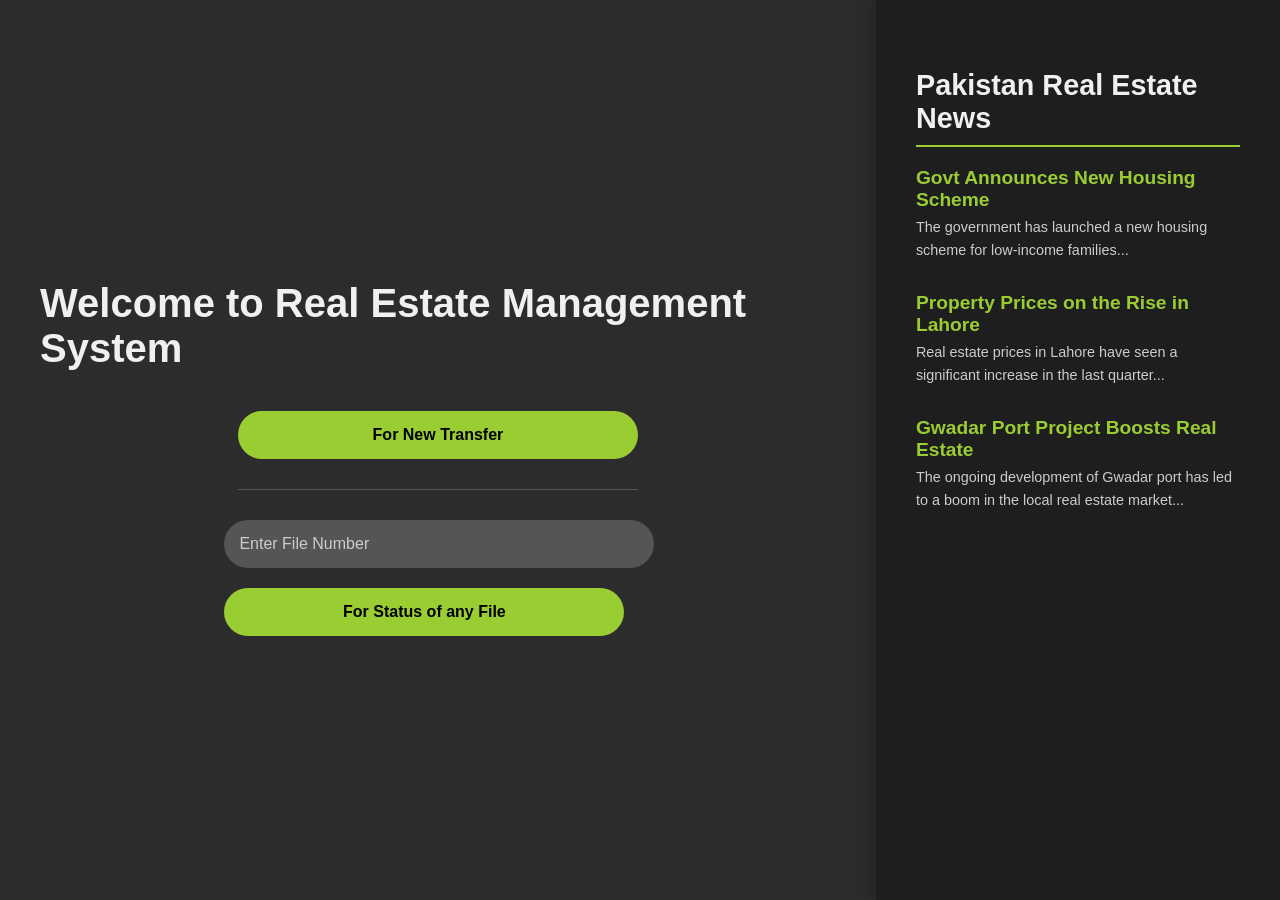
==== index.html @ b8188f8b "Initial commit" ====
<!DOCTYPE html>
<html lang="en">
<head>
    <meta charset="UTF-8">
    <meta name="viewport" content="width=device-width, initial-scale=1.0">
    <title>Real Estate Management System</title>
    <link rel="stylesheet" href="style.css?v=1.1">
</head>
<body>
    <div class="main-content">
        <h1>Welcome to Real Estate Management System</h1>
        <button>For New Transfer</button>
        <hr>
        <div>
            <input type="text" placeholder="Enter File Number">
            <button>For Status of any File</button>
        </div>
    </div>
    <div class="sidebar">
        <h3>Pakistan Real Estate News</h3>
        <div class="news-item">
            <h4>Govt Announces New Housing Scheme</h4>
            <p>The government has launched a new housing scheme for low-income families...</p>
        </div>
        <div class="news-item">
            <h4>Property Prices on the Rise in Lahore</h4>
            <p>Real estate prices in Lahore have seen a significant increase in the last quarter...</p>
        </div>
        <div class="news-item">
            <h4>Gwadar Port Project Boosts Real Estate</h4>
            <p>The ongoing development of Gwadar port has led to a boom in the local real estate market...</p>
        </div>
    </div>
</body>
</html>
---- style.css ----
body {
    display: flex;
    font-family: sans-serif;
    background-color: #2c2c2c; /* Dark background */
    color: #f0f0f0; /* Light text */
    margin: 0;
    min-height: 100vh;
}

.main-content {
    flex-grow: 1;
    padding: 40px;
    display: flex;
    flex-direction: column;
    justify-content: center;
    align-items: center;
}

.sidebar {
    width: 350px; /* Increased width for better spacing */
    background-color: #1e1e1e; /* Slightly different dark shade */
    padding: 40px;
    box-shadow: -5px 0 15px rgba(0,0,0,0.2); /* Add a subtle shadow */
}

h1 {
    font-size: 2.5em;
    margin-bottom: 30px;
}

h3 {
   font-size: 1.8em;
   margin-bottom: 20px;
   border-bottom: 2px solid #9acd32; /* Green accent */
   padding-bottom: 10px;
}

.main-content button, input[type="text"] {
    width: 100%;
    max-width: 400px;
    padding: 15px;
    margin: 10px 0;
    border-radius: 25px; /* Rounded corners */
    border: none;
    font-size: 1em;
}

input[type="text"] {
    background-color: #555;
    color: #fff;
}

input::placeholder {
    color: #ccc;
}

button {
    background-color: #9acd32; /* Vibrant green */
    color: #000;
    cursor: pointer;
    font-weight: bold;
    transition: background-color 0.3s;
}

button:hover {
    background-color: #76b412; /* Darker green on hover */
}

hr {
    border: none;
    height: 1px;
    background-color: #555;
    width: 100%;
    max-width: 400px;
    margin: 20px 0;
}

.news-item {
    margin-bottom: 30px;
}

.news-item h4 {
    font-size: 1.2em;
    margin-top: 0;
    margin-bottom: 5px;
    color: #9acd32; /* Green accent for news titles */
}

.news-item p {
    margin: 0;
    font-size: 0.9em;
    line-height: 1.6;
    color: #ccc; /* Lighter text for description */
}
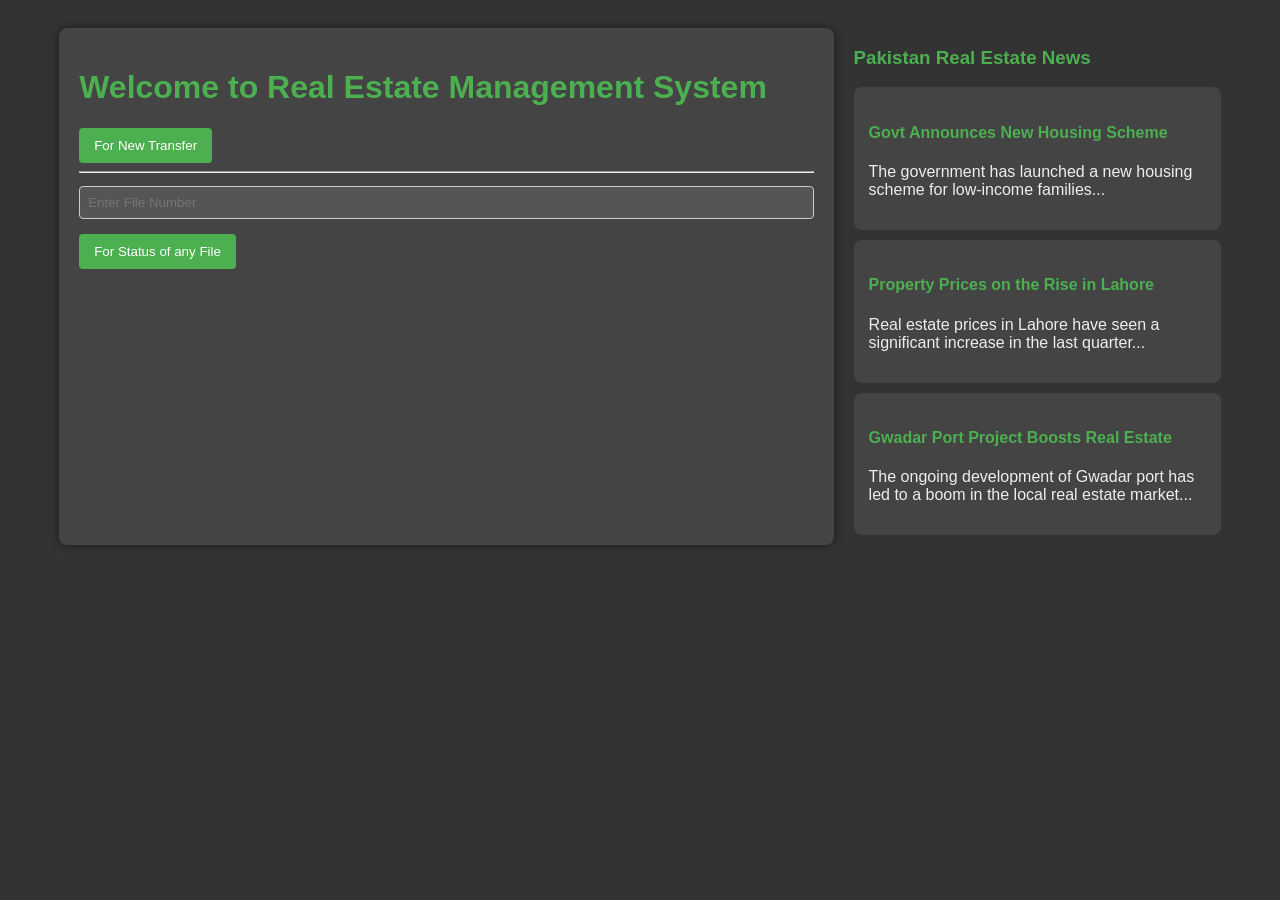
==== commit 02278f9a: "feat: Add new transfer page and update styles" ====
--- a/index.html
+++ b/index.html
@@ -9,7 +9,7 @@
 <body>
     <div class="main-content">
         <h1>Welcome to Real Estate Management System</h1>
-        <button>For New Transfer</button>
+        <a href="new_transfer.html"><button>For New Transfer</button></a>
         <hr>
         <div>
             <input type="text" placeholder="Enter File Number">
--- a/style.css
+++ b/style.css
@@ -1,95 +1,67 @@
-
 body {
+    background-color: #333;
+    color: #eee;
+    font-family: sans-serif;
     display: flex;
-    font-family: sans-serif;
-    background-color: #2c2c2c; /* Dark background */
-    color: #f0f0f0; /* Light text */
-    margin: 0;
-    min-height: 100vh;
+    justify-content: center;
+    padding: 20px;
 }
 
 .main-content {
-    flex-grow: 1;
-    padding: 40px;
-    display: flex;
-    flex-direction: column;
-    justify-content: center;
-    align-items: center;
+    background-color: #444;
+    padding: 20px;
+    border-radius: 8px;
+    width: 60%;
+    box-shadow: 0 0 10px rgba(0,0,0,0.5);
+}
+
+h1, h2, h3, h4 {
+    color: #4CAF50;
+}
+
+button {
+    background-color: #4CAF50;
+    color: white;
+    padding: 10px 15px;
+    border: none;
+    border-radius: 4px;
+    cursor: pointer;
+}
+
+button:hover {
+    background-color: #45a049;
+}
+
+input[type="text"], input[type="datetime-local"] {
+    width: 100%;
+    padding: 8px;
+    margin: 5px 0 15px 0;
+    display: inline-block;
+    border: 1px solid #ccc;
+    border-radius: 4px;
+    box-sizing: border-box;
+    background-color: #555;
+    color: #eee;
 }
 
 .sidebar {
-    width: 350px; /* Increased width for better spacing */
-    background-color: #1e1e1e; /* Slightly different dark shade */
-    padding: 40px;
-    box-shadow: -5px 0 15px rgba(0,0,0,0.2); /* Add a subtle shadow */
-}
-
-h1 {
-    font-size: 2.5em;
-    margin-bottom: 30px;
-}
-
-h3 {
-   font-size: 1.8em;
-   margin-bottom: 20px;
-   border-bottom: 2px solid #9acd32; /* Green accent */
-   padding-bottom: 10px;
-}
-
-.main-content button, input[type="text"] {
-    width: 100%;
-    max-width: 400px;
-    padding: 15px;
-    margin: 10px 0;
-    border-radius: 25px; /* Rounded corners */
-    border: none;
-    font-size: 1em;
-}
-
-input[type="text"] {
-    background-color: #555;
-    color: #fff;
-}
-
-input::placeholder {
-    color: #ccc;
-}
-
-button {
-    background-color: #9acd32; /* Vibrant green */
-    color: #000;
-    cursor: pointer;
-    font-weight: bold;
-    transition: background-color 0.3s;
-}
-
-button:hover {
-    background-color: #76b412; /* Darker green on hover */
-}
-
-hr {
-    border: none;
-    height: 1px;
-    background-color: #555;
-    width: 100%;
-    max-width: 400px;
-    margin: 20px 0;
+    width: 30%;
+    padding-left: 20px;
 }
 
 .news-item {
-    margin-bottom: 30px;
+    background-color: #444;
+    padding: 15px;
+    margin-bottom: 10px;
+    border-radius: 8px;
 }
 
-.news-item h4 {
-    font-size: 1.2em;
-    margin-top: 0;
-    margin-bottom: 5px;
-    color: #9acd32; /* Green accent for news titles */
+.form-group {
+    margin-bottom: 15px;
 }
 
-.news-item p {
-    margin: 0;
-    font-size: 0.9em;
-    line-height: 1.6;
-    color: #ccc; /* Lighter text for description */
+label {
+    display: block;
+    margin-bottom: 5px;
+    color: #4CAF50;
 }
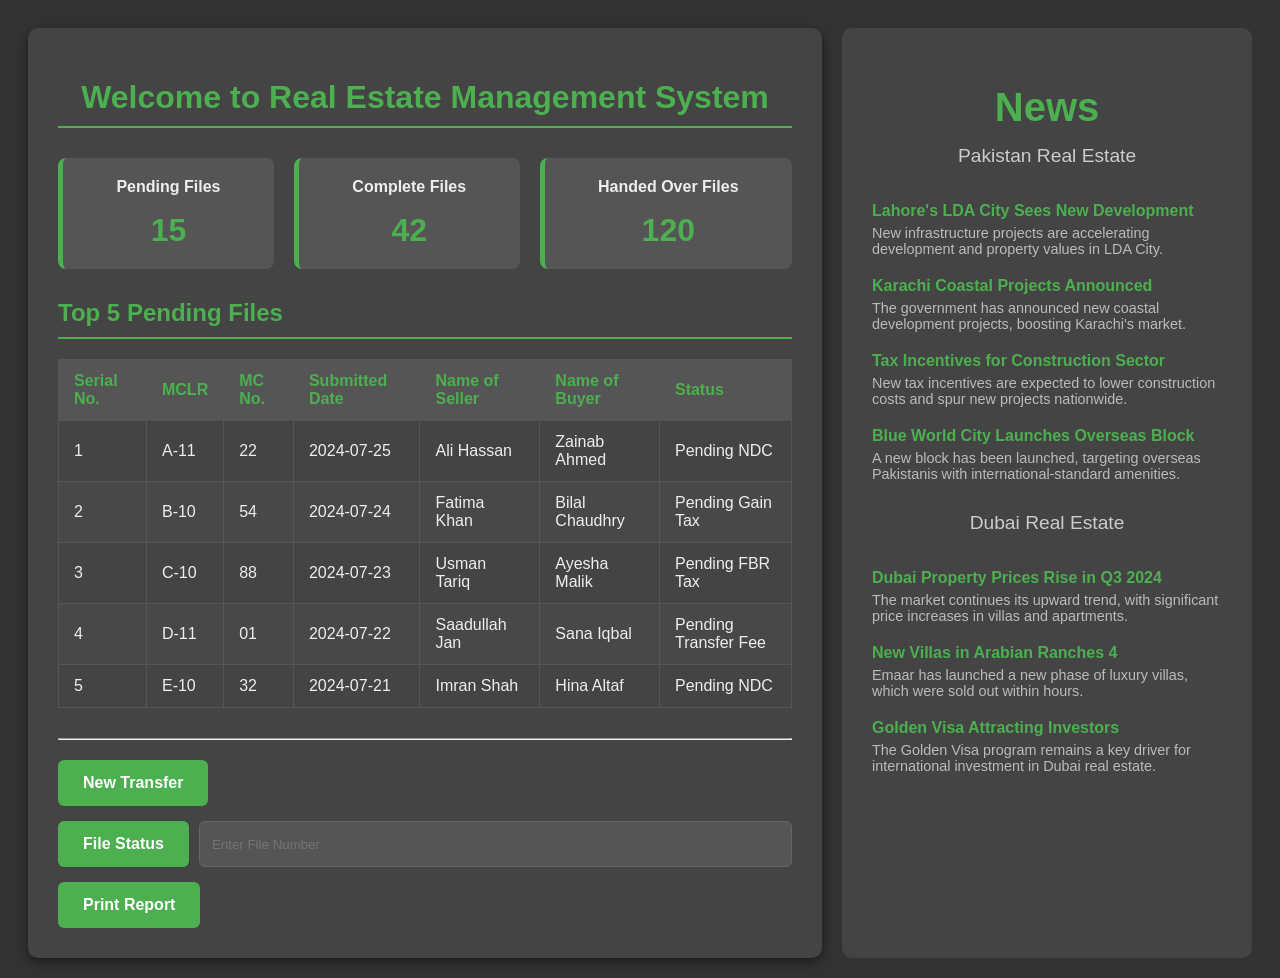
==== commit f9afa49b: "Style: update dashboard layout and table design" ====
--- a/index.html
+++ b/index.html
@@ -1,35 +1,139 @@
-<!DOCTYPE html>
-<html lang="en">
-<head>
-    <meta charset="UTF-8">
-    <meta name="viewport" content="width=device-width, initial-scale=1.0">
-    <title>Real Estate Management System</title>
-    <link rel="stylesheet" href="style.css?v=1.1">
-</head>
-<body>
-    <div class="main-content">
-        <h1>Welcome to Real Estate Management System</h1>
-        <a href="new_transfer.html"><button>For New Transfer</button></a>
-        <hr>
-        <div>
-            <input type="text" placeholder="Enter File Number">
-            <button>For Status of any File</button>
-        </div>
-    </div>
-    <div class="sidebar">
-        <h3>Pakistan Real Estate News</h3>
-        <div class="news-item">
-            <h4>Govt Announces New Housing Scheme</h4>
-            <p>The government has launched a new housing scheme for low-income families...</p>
-        </div>
-        <div class="news-item">
-            <h4>Property Prices on the Rise in Lahore</h4>
-            <p>Real estate prices in Lahore have seen a significant increase in the last quarter...</p>
-        </div>
-        <div class="news-item">
-            <h4>Gwadar Port Project Boosts Real Estate</h4>
-            <p>The ongoing development of Gwadar port has led to a boom in the local real estate market...</p>
-        </div>
-    </div>
-</body>
-</html>+      <!DOCTYPE html>
+      <html lang="en">
+      <head>
+          <meta charset="UTF-8">
+          <meta name="viewport" content="width=device-width, initial-scale=1.0">
+          <title>Real Estate Management System</title>
+          <link rel="stylesheet" href="style.css?v=1.8">
+      </head>
+      <body>
+         <div class="main-content">
+             <h1>Welcome to Real Estate Management System</h1>
+
+             <div class="dashboard">
+                 <div class="dashboard-card">
+                     <h3>Pending Files</h3>
+                     <p id="pending-count">15</p>
+                 </div>
+                 <div class="dashboard-card">
+                     <h3>Complete Files</h3>
+                     <p id="complete-count">42</p>
+                 </div>
+                 <div class="dashboard-card">
+                     <h3>Handed Over Files</h3>
+                     <p id="handed-over-count">120</p>
+                 </div>
+             </div>
+
+             <div class="pending-files-table">
+                <h2>Top 5 Pending Files</h2>
+                <table>
+                    <thead>
+                        <tr>
+                            <th>Serial No.</th>
+                            <th>MCLR</th>
+                            <th>MC No.</th>
+                            <th>Submitted Date</th>
+                            <th>Name of Seller</th>
+                            <th>Name of Buyer</th>
+                            <th>Status</th>
+                        </tr>
+                    </thead>
+                    <tbody>
+                        <tr>
+                            <td>1</td>
+                            <td>A-11</td>
+                            <td>22</td>
+                            <td>2024-07-25</td>
+                            <td>Ali Hassan</td>
+                            <td>Zainab Ahmed</td>
+                            <td>Pending NDC</td>
+                        </tr>
+                        <tr>
+                            <td>2</td>
+                            <td>B-10</td>
+                            <td>54</td>
+                            <td>2024-07-24</td>
+                            <td>Fatima Khan</td>
+                            <td>Bilal Chaudhry</td>
+                            <td>Pending Gain Tax</td>
+                        </tr>
+                        <tr>
+                            <td>3</td>
+                            <td>C-10</td>
+                            <td>88</td>
+                            <td>2024-07-23</td>
+                            <td>Usman Tariq</td>
+                            <td>Ayesha Malik</td>
+                            <td>Pending FBR Tax</td>
+                        </tr>
+                        <tr>
+                            <td>4</td>
+                            <td>D-11</td>
+                            <td>01</td>
+                            <td>2024-07-22</td>
+                            <td>Saadullah Jan</td>
+                            <td>Sana Iqbal</td>
+                            <td>Pending Transfer Fee</td>
+                        </tr>
+                        <tr>
+                            <td>5</td>
+                            <td>E-10</td>
+                            <td>32</td>
+                            <td>2024-07-21</td>
+                            <td>Imran Shah</td>
+                            <td>Hina Altaf</td>
+                            <td>Pending NDC</td>
+                        </tr>
+                    </tbody>
+                </table>
+             </div>
+
+             <hr style="margin-top: 30px;">
+             <div class="actions-container-bottom">
+                 <a href="new_transfer.html"><button>New Transfer</button></a>
+                 <div class="status-search-container">
+                    <button>File Status</button>
+                    <input type="text" placeholder="Enter File Number">
+                 </div>
+                 <button class="print-button">Print Report</button>
+             </div>
+
+         </div>
+         <div class="sidebar">
+             <h1>News</h1>
+             
+             <h2>Pakistan Real Estate</h2>
+             <div class="news-item">
+                 <h4>Lahore's LDA City Sees New Development</h4>
+                 <p>New infrastructure projects are accelerating development and property values in LDA City.</p>
+             </div>
+             <div class="news-item">
+                 <h4>Karachi Coastal Projects Announced</h4>
+                 <p>The government has announced new coastal development projects, boosting Karachi's market.</p>
+             </div>
+             <div class="news-item">
+                 <h4>Tax Incentives for Construction Sector</h4>
+                 <p>New tax incentives are expected to lower construction costs and spur new projects nationwide.</p>
+             </div>
+             <div class="news-item">
+                 <h4>Blue World City Launches Overseas Block</h4>
+                 <p>A new block has been launched, targeting overseas Pakistanis with international-standard amenities.</p>
+             </div>
+
+             <h2 style="margin-top: 30px;">Dubai Real Estate</h2>
+             <div class="news-item">
+                 <h4>Dubai Property Prices Rise in Q3 2024</h4>
+                 <p>The market continues its upward trend, with significant price increases in villas and apartments.</p>
+             </div>
+             <div class="news-item">
+                 <h4>New Villas in Arabian Ranches 4</h4>
+                 <p>Emaar has launched a new phase of luxury villas, which were sold out within hours.</p>
+             </div>
+             <div class="news-item">
+                 <h4>Golden Visa Attracting Investors</h4>
+                 <p>The Golden Visa program remains a key driver for international investment in Dubai real estate.</p>
+             </div>
+         </div>
+      </body>
+      </html>
--- a/style.css
+++ b/style.css
@@ -1,67 +1,203 @@
+html {
+    height: 100%;
+}
+
 body {
     background-color: #333;
     color: #eee;
-    font-family: sans-serif;
-    display: flex;
-    justify-content: center;
+    font-family: -apple-system, BlinkMacSystemFont, "Segoe UI", Roboto, "Helvetica Neue", Arial, sans-serif;
+    display: flex;
+    gap: 20px; 
     padding: 20px;
+    min-height: 100%;
+    box-sizing: border-box;
 }
 
 .main-content {
     background-color: #444;
+    padding: 30px;
+    border-radius: 10px;
+    box-shadow: 0 4px 12px rgba(0,0,0,0.5);
+    flex: 1; 
+    min-width: 0; 
+}
+
+.sidebar {
+    background-color: #444;
+    padding: 30px;
+    border-radius: 10px;
+    width: 350px; 
+    flex-shrink: 0; 
+}
+
+/* Sidebar Headings */
+.sidebar h1 {
+    text-align: center;
+    font-size: 2.5em;
+    margin-bottom: 5px;
+    border-bottom: none; 
+    color: #4CAF50;
+}
+
+.sidebar h2 {
+    text-align: center;
+    font-size: 1.2em;
+    font-weight: normal;
+    color: #ccc;
+    margin-top: 0;
+    margin-bottom: 25px;
+    border-bottom: none; 
+}
+
+.news-item {
+    margin-bottom: 20px;
+}
+
+.news-item h4 {
+    margin: 0 0 5px 0;
+    color: #4CAF50; 
+}
+
+.news-item p {
+    margin: 0;
+    font-size: 0.9em;
+    color: #bbb;
+}
+
+/* Main Content Headings */
+h1 {
+    color: #4CAF50;
+    border-bottom: 2px solid #4CAF50;
+    padding-bottom: 10px;
+    margin-bottom: 20px;
+    text-align: center;
+    font-weight: bold;
+}
+
+h2 {
+    color: #4CAF50;
+    border-bottom: 2px solid #4CAF50;
+    padding-bottom: 10px;
+    margin-bottom: 20px;
+}
+
+/* Dashboard Styles */
+.dashboard {
+    display: flex;
+    justify-content: space-around;
+    gap: 20px;
+    margin: 30px 0;
+    flex-wrap: wrap;
+}
+
+.dashboard-card {
+    background-color: #555;
     padding: 20px;
     border-radius: 8px;
-    width: 60%;
-    box-shadow: 0 0 10px rgba(0,0,0,0.5);
-}
-
-h1, h2, h3, h4 {
-    color: #4CAF50;
+    text-align: center;
+    flex-grow: 1;
+    border-left: 5px solid #4CAF50;
+    min-width: 150px; 
+}
+
+.dashboard-card h3 {
+    margin-top: 0;
+    color: #eee;
+    font-size: 1em;
+}
+
+.dashboard-card p {
+    font-size: 2em;
+    font-weight: bold;
+    color: #4CAF50;
+    margin: 10px 0 0 0;
+}
+
+/* Bottom Actions Container */
+.actions-container-bottom {
+    display: flex;
+    flex-direction: column; /* Stack items vertically */
+    align-items: flex-start; /* Align items to the left */
+    gap: 15px; /* Space between stacked items */
+    margin-top: 20px;
+}
+
+.status-search-container {
+    display: flex;
+    gap: 10px;
+    width: 100%; /* Make the search container take full width */
+}
+
+/* General Input and Button Styles */
+input[type="text"] {
+    padding: 12px;
+    margin: 0;
+    border: 1px solid #666;
+    border-radius: 6px;
+    box-sizing: border-box;
+    background-color: #555;
+    color: #eee;
+    transition: border-color 0.2s;
+    width: 100%;
+}
+
+input[type="text"]:focus {
+    border-color: #4CAF50;
+    outline: none;
 }
 
 button {
     background-color: #4CAF50;
     color: white;
-    padding: 10px 15px;
+    padding: 14px 25px;
     border: none;
-    border-radius: 4px;
+    border-radius: 6px;
     cursor: pointer;
+    font-size: 16px;
+    font-weight: 600;
+    transition: background-color 0.2s;
+    width: auto;
+    flex-shrink: 0; 
 }
 
 button:hover {
     background-color: #45a049;
 }
 
-input[type="text"], input[type="datetime-local"] {
+/* Pending Files Table Styles */
+.pending-files-table {
+    margin-top: 30px;
+}
+
+.pending-files-table h2 {
+    text-align: left;
+}
+
+table {
     width: 100%;
-    padding: 8px;
-    margin: 5px 0 15px 0;
-    display: inline-block;
-    border: 1px solid #ccc;
-    border-radius: 4px;
-    box-sizing: border-box;
+    border-collapse: collapse;
+    margin-top: 20px;
+}
+
+th, td {
+    padding: 12px 15px;
+    border: 1px solid #555;
+    text-align: left;
+}
+
+thead {
     background-color: #555;
-    color: #eee;
-}
-
-.sidebar {
-    width: 30%;
-    padding-left: 20px;
-}
-
-.news-item {
-    background-color: #444;
-    padding: 15px;
-    margin-bottom: 10px;
-    border-radius: 8px;
-}
-
-.form-group {
-    margin-bottom: 15px;
-}
-
-label {
-    display: block;
-    margin-bottom: 5px;
-    color: #4CAF50;
-}
+}
+
+th {
+    font-weight: bold;
+    color: #4CAF50;
+}
+
+tbody tr:nth-child(even) {
+    background-color: #484848;
+}
+
+tbody tr:hover {
+    background-color: #5a5a5a;
+}
